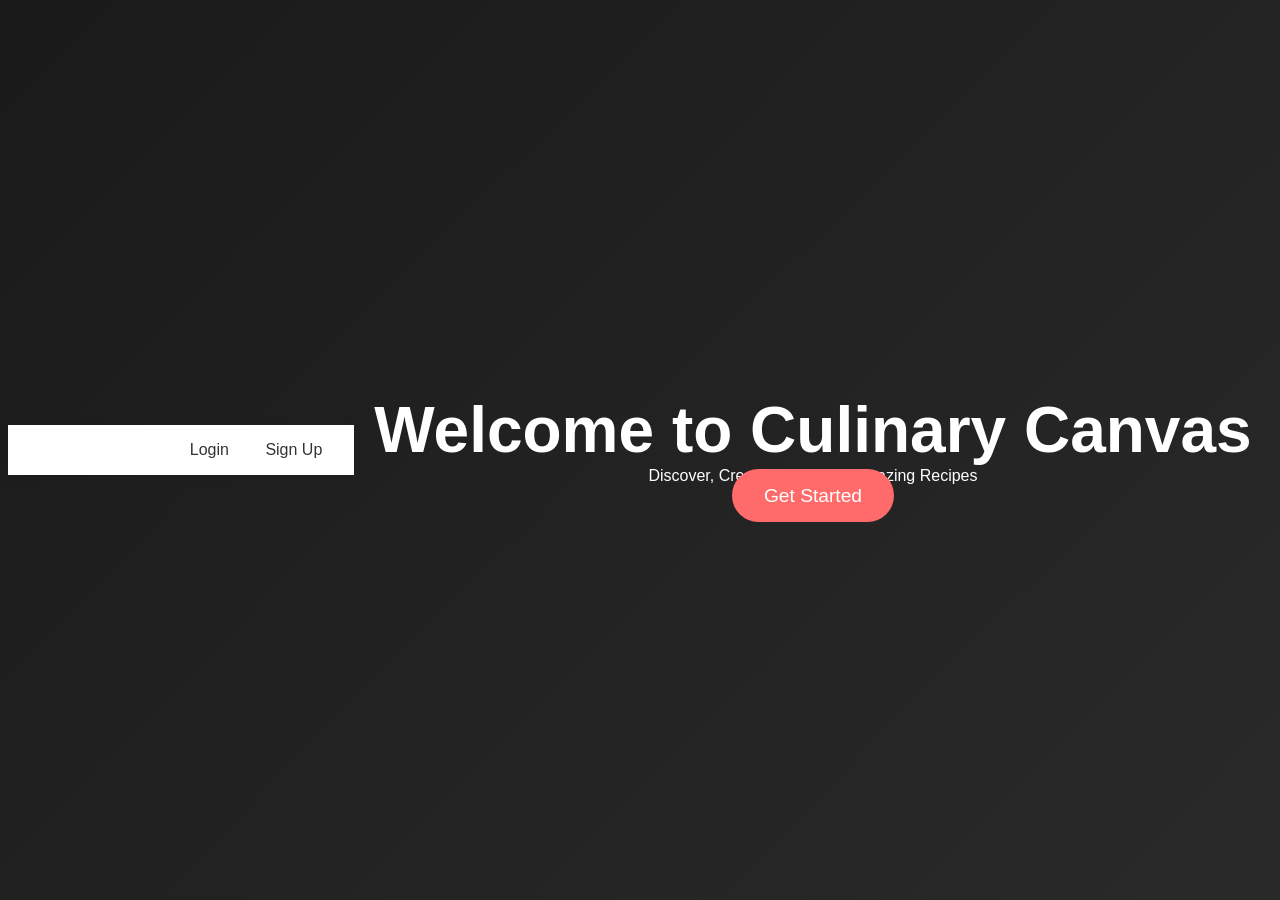
==== index.html @ 3efccbd9 "done" ====
<!DOCTYPE html>
<html lang="en">
<head>
    <meta charset="UTF-8">
    <meta name="viewport" content="width=device-width, initial-scale=1.0">
    <title>Culinary Canvas</title>
    <link rel="stylesheet" href="styles.css">
</head>
<body>
    <div class="landing">
        <nav class="nav">
            <div class="logo">Culinary Canvas</div>
            <div class="nav-links">
                <a href="login.html">Login</a>
                <a href="signup.html">Sign Up</a>
            </div>
        </nav>
        <div class="hero">
            <div class="hero-content">
                <h1>Welcome to Culinary Canvas</h1>
                <p>Discover, Create, and Share Amazing Recipes</p>
                <a href="signup.html" class="cta-button">Get Started</a>
            </div>
        </div>
    </div>
</body>
</html>
---- styles.css ----
/* Global Styles */
* {
    margin: 0;
    padding: 0;
    box-sizing: border-box;
    font-family: 'Segoe UI', Tahoma, Geneva, Verdana, sans-serif;
}

body {
    background-color: #f5f5f5;
}

a {
    color: #ff6b6b;
    text-decoration: none;
}

a:hover {
    text-decoration: underline;
}

/* Landing Page */
.landing {
    min-height: 100vh;
    background: linear-gradient(135deg, #1a1a1a, #2a2a2a);
    color: white;
    display: flex;
    justify-content: center;
    align-items: center;
}

.hero {
    background: url('/api/placeholder/1920/1080') center/cover;
    position: relative;
    text-align: center;
    padding: 20px;
}

.hero-content {
    position: relative;
    z-index: 1;
}

.hero h1 {
    font-size: 4rem;
}

.cta-button {
    padding: 1rem 2rem;
    font-size: 1.2rem;
    background: #ff6b6b;
    color: white;
    border: none;
    border-radius: 30px;
    cursor: pointer;
    transition: transform 0.3s, box-shadow 0.3s;
}

.cta-button:hover {
    transform: translateY(-2px);
    box-shadow: 0 4px 15px rgba(255, 107, 107, 0.4);
}

/* Auth Pages */
.auth-container {
    min-height: 100vh;
    display: flex;
    justify-content: center;
    align-items: center;
}

.auth-form {
    background: white;
    padding: 2rem;
    border-radius: 20px;
    box-shadow: 0 10px 30px rgba(0, 0, 0, 0.1);
    width: 100%;
    max-width: 400px;
}

.auth-form h2 {
    text-align: center;
    margin-bottom: 2rem;
}

.input-group {
    margin-bottom: 1.5rem;
}

.input-group label {
    display: block;
    margin-bottom: 0.5rem;
    color: #666;
}

.input-group input,
.input-group textarea {
    width: 100%;
    padding: 0.8rem;
    border: 2px solid #eee;
    border-radius: 8px;
    transition: border-color 0.3s;
}

.input-group input:focus,
.input-group textarea:focus {
    border-color: #ff6b6b;
}

input[type="submit"] {
    width: 100%;
    background-color: #ff6b6b;
    border: none;
    color: white;
    padding: 1rem;
    border-radius: 30px;
}

/* Dashboard */
.dashboard {
    padding: 2rem;
}

/* Recipe Cards */
.recipe-grid {
    display: grid;
    grid-template-columns: repeat(auto-fill, minmax(300px, 1fr));
    gap: 2rem;
}

.recipe-card {
    background: white;
    border-radius: 15px;
    box-shadow: 0 5px 15px rgba(0, 0, 0, 0.1);
    overflow: hidden;
}

.recipe-image img {
    width: 100%;
    height: 200px;
    object-fit: cover;
}

.recipe-content {
    padding: 1.5rem;
}

/* Navigation */
.nav {
    padding: 1rem 2rem;
    background: white;
    box-shadow: 0 2px 10px rgba(0, 0, 0, 0.1);
    display: flex;
    justify-content: space-between;
    align-items: center;
}

.nav-links a {
    margin-left: 2rem;
    color: #333;
    text-decoration: none;
}
/* Modal styles */
.modal {
    display: none; /* Hidden by default */
    position: fixed;
    z-index: 1; /* Sit on top */
    left: 0;
    top: 0;
    width: 100%; /* Full width */
    height: 100%; /* Full height */
    overflow: auto; /* Enable scroll if needed */
    background-color: rgb(0, 0, 0); /* Fallback color */
    background-color: rgba(0, 0, 0, 0.4); /* Black w/opacity */
}

.modal-content {
    background-color: #fff;
    margin: 15% auto;
    padding: 20px;
    border: 1px solid #888;
    width: 80%; /* Could be more or less, depending on screen size */
}

.close-btn {
    color: #aaa;
    float: right;
    font-size: 28px;
    font-weight: bold;
}

.close-btn:hover,
.close-btn:focus {
    color: black;
    text-decoration: none;
    cursor: pointer;
}

.recipe-grid {
    display: grid;
    grid-template-columns: repeat(auto-fill, minmax(250px, 1fr));
    gap: 20px;
    padding: 20px;
}

/* Recipe Card Styles with Animation */
.recipe-card {
    border: 1px solid #ddd;
    border-radius: 8px;
    overflow: hidden;
    background-color: #f9f9f9;
    box-shadow: 0 4px 8px rgba(0, 0, 0, 0.1);
    transform: scale(1); /* Initial scale */
    transition: transform 0.3s ease, box-shadow 0.3s ease; /* Smooth transition */
}

.recipe-card:hover {
    transform: scale(1.05); /* Slightly scale up the card */
    box-shadow: 0 12px 24px rgba(0, 0, 0, 0.15); /* Stronger shadow on hover */
}

.recipe-card img {
    width: 100%;
    height: auto;
    transition: transform 0.3s ease; /* Smooth image transition */
}

.recipe-card:hover img {
    transform: scale(1.05); /* Slight zoom effect on image hover */
}

.recipe-content {
    padding: 15px;
}

.explore-btn {
    background-color: #ff6b6b;
    color: white;
    padding: 10px;
    border: none;
    cursor: pointer;
    border-radius: 5px;
    transition: background-color 0.3s ease, transform 0.3s ease;
}

.explore-btn:hover {
    background-color: #ff4747;
    transform: scale(1.1); /* Slightly enlarge the button on hover */
}

.explore-btn:active {
    transform: scale(1); /* Return to normal size when clicked */
}
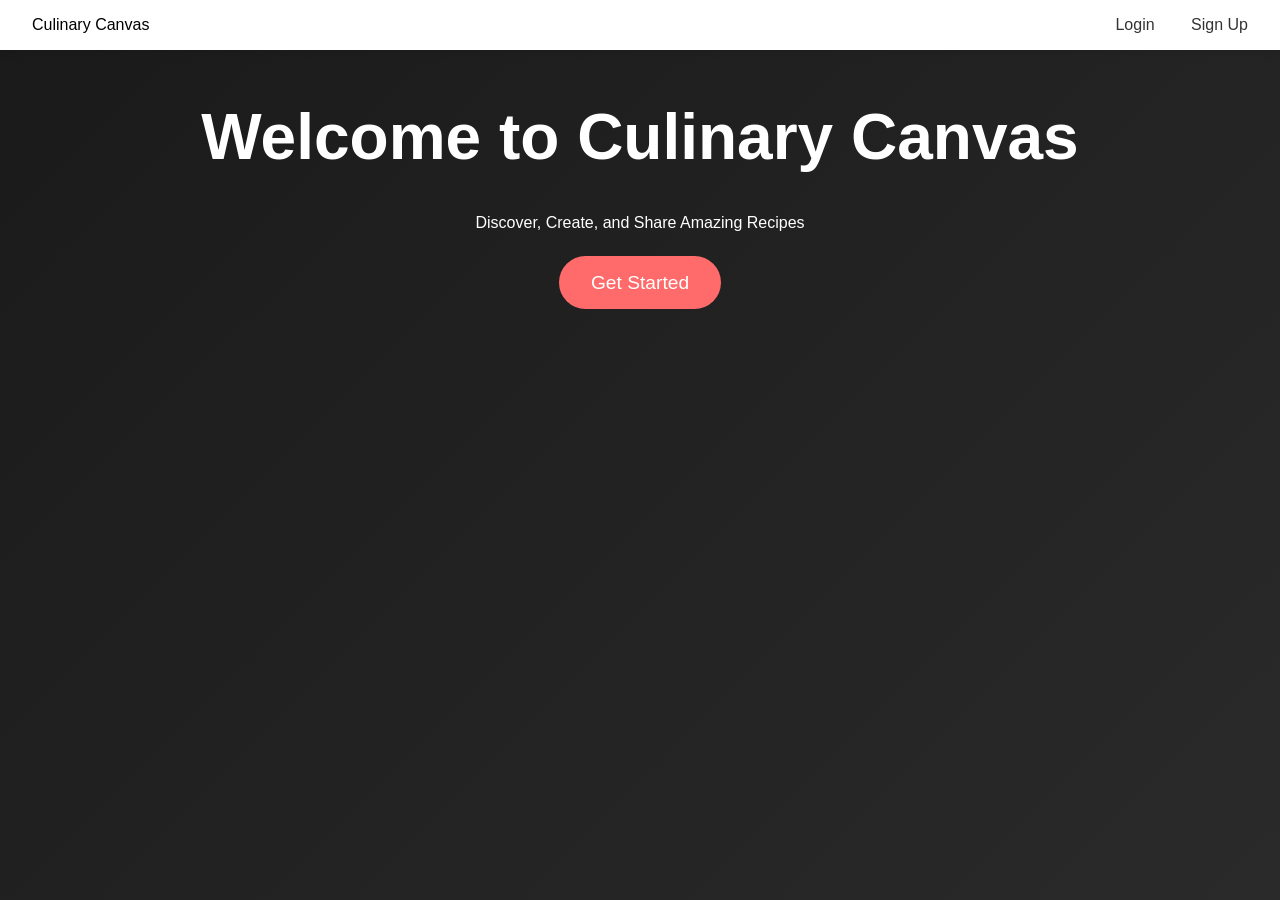
==== commit 3ff16c45: "done" ====
--- a/index.html
+++ b/index.html
@@ -19,7 +19,10 @@
             <div class="hero-content">
                 <h1>Welcome to Culinary Canvas</h1>
                 <p>Discover, Create, and Share Amazing Recipes</p>
-                <a href="signup.html" class="cta-button">Get Started</a>
+                <div>
+                    <a href="signup.html" class="cta-button">Get Started</a>
+
+                </div>
             </div>
         </div>
     </div>
--- a/styles.css
+++ b/styles.css
@@ -24,21 +24,28 @@
     min-height: 100vh;
     background: linear-gradient(135deg, #1a1a1a, #2a2a2a);
     color: white;
-    display: flex;
+    /* display: flex;
     justify-content: center;
-    align-items: center;
+    align-items: center; */
 }
 
 .hero {
     background: url('/api/placeholder/1920/1080') center/cover;
     position: relative;
     text-align: center;
-    padding: 20px;
-}
-
+    padding: 50px;
+}
+.logo{
+    color: black;
+}
 .hero-content {
-    position: relative;
-    z-index: 1;
+   display: flex;
+   flex-wrap: wrap;
+   flex-direction: column;
+   align-content: center;
+   /* justify-content: center; */
+   /* flex-direction: column; */
+   gap:40px;
 }
 
 .hero h1 {
@@ -54,6 +61,7 @@
     border-radius: 30px;
     cursor: pointer;
     transition: transform 0.3s, box-shadow 0.3s;
+    width: 200px;
 }
 
 .cta-button:hover {
